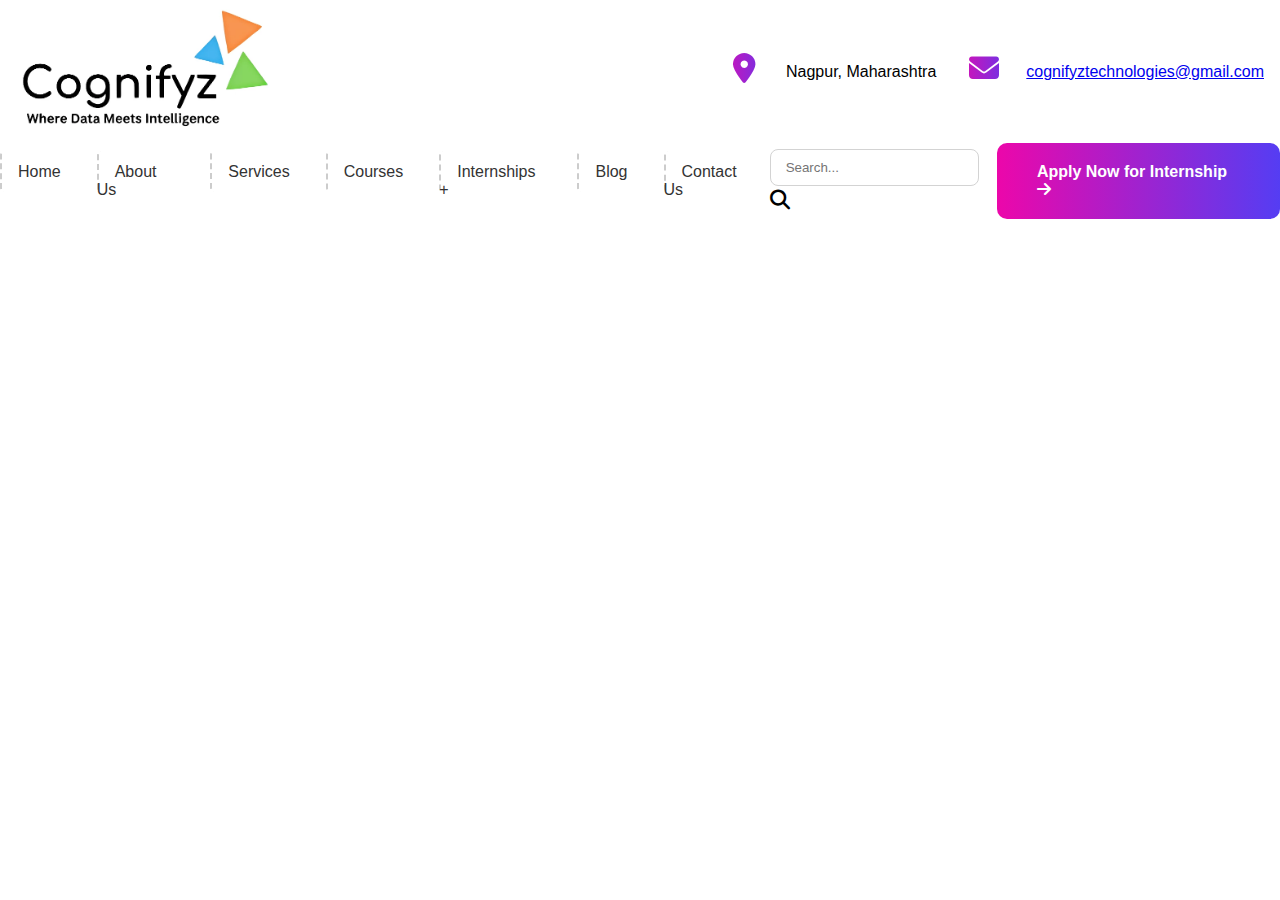
==== Level3Task2/index.html @ 8cdba587 "Add header and navigation bar structure and basic styling" ====
<!DOCTYPE html>
<html lang="en">

<head>
    <meta charset="UTF-8">
    <meta name="viewport" content="width=device-width, initial-width=1.0">
    <title>Cognifyz Intenship Program</title>
    <link rel="stylesheet" href="https://cdnjs.cloudflare.com/ajax/libs/font-awesome/6.7.2/css/all.min.css"
        integrity="sha512-Evv84Mr4kqVGRNSgIGL/F/aIDqQb7xQ2vcrdIwxfjThSH8CSR7PBEakCr51Ck+w+/U6swU2Im1vVX0SVk9ABhg=="
        crossorigin="anonymous" referrerpolicy="no-referrer" />


    <link rel="stylesheet" href="style.css">
</head>

<body>
    <header>
        <div class="main-content">
            <img class="main-logo" style="width: 18rem;" src="Assets/cognifyzLogo.png" alt="Cognifyz Logo">
            <div class="contact-info">
                <div class="location">
                    <i class="fa-solid fa-location-dot gradient-icon"></i>
                    <p>Nagpur, Maharashtra</p>
                </div>
                <div class="email">
                    <i class="fa-solid fa-envelope"></i>
                    <a href="mailto:cognifyztechnologies@gmail.com">cognifyztechnologies@gmail.com</a>
                </div>
            </div>
        </div>
        <nav>
            <ul>
                <li><a href="#">Home</a></li>
                <li><a href="#">About Us</a></li>
                <li><a href="#">Services</a></li>
                <li><a href="#">Courses</a></li>
                <li><a href="#">Internships +</a></li>
                <li><a href="#">Blog</a></li>
                <li><a href="#">Contact Us</a></li>
            </ul>

            <form class="search">
                <input type="text" placeholder="Search...">
                <button><i class="fa-solid fa-magnifying-glass"></i></button>
            </form>
            <div class="search-apply">
                <a href="#" class="apply-button">Apply Now for Internship <i class="fa-solid fa-arrow-right"></i></a>
            </div>
        </nav>
    </header>

    <script src="script.js"></script>
</body>

</html>
---- Level3Task2/style.css ----
* {
  padding: 0;
  margin: 0;
  box-shadow: border-box;
  font-family: Arial, sans-serif;
}

--root {
  --main-color: #f0f0f0;
  --secondary-color: #333;
  --font-size: 1rem;
  --font-size-large: 1.5rem;
  --logo-size: 3rem;
  --header-height: 4rem;
}

header {
  width: 100%;
}
header .main-content {
  width: 100%;
  display: flex;
  justify-content: space-between;
  align-items: center;
  flex-direction: row;
}
header .main-content img.main-logo {
  max-width: var(--logo-size);
  height: var(--logo-size);
}
header .main-content div.contact-info {
  width: -moz-fit-content;
  width: fit-content;
  display: flex;
  flex-direction: row;
  align-items: flex-end;
  justify-content: center;
  font-size: var(--font-size);
  color: var(--secondary-color);
}
header .main-content div.contact-info div.location,
header .main-content div.contact-info div.email {
  display: flex;
  flex-direction: row;
  align-items: center;
  justify-content: center;
  margin-right: 1rem;
  text-align: center;
}
header .main-content div.contact-info i {
  width: 4rem;
  height: 4rem;
  border-radius: 50%;
  background-color: rgba(183, 183, 183, 0.437);
  display: flex;
  align-items: center;
  justify-content: center;
  margin: 0 10px 0.5rem 0;
  font-size: 30px;
  background: linear-gradient(to left, #553df3, #ec07aa);
  -webkit-background-clip: text;
  -webkit-text-fill-color: transparent;
}
header nav {
  display: flex;
  align-items: center;
}
header nav ul {
  list-style: none;
  display: flex;
}
header nav ul li {
  margin-right: 20px;
}
header nav ul li:last-child {
  margin-right: 0;
}
header nav ul li a {
  text-decoration: none;
  color: #333;
  font-weight: 500;
  padding: 12px 16px;
  text-align: center;
  border-radius: 4px;
  transition: background-color 0.3s ease;
  border-left: 2px dashed #ccc;
}
header nav ul li a:hover {
  background-color: #f0f0f0;
  color: #007bff;
}
header nav ul li li:first-child a {
  border-left: none;
}
header nav ul a.active,
header nav ul a.current {
  background-color: #e0e0e0;
  color: #1a1a1a;
}
header nav form.search input {
  padding: 10px 15px;
  background-color: transparent;
  border-radius: 8px;
  border: 1px solid lightgray;
}
header nav form.search button {
  background-color: transparent;
  border: none;
}
header nav form.search button i {
  font-size: 20px;
  font-weight: 800;
  padding: 4px 0;
}
header nav .search-apply {
  padding: 20px 40px;
  border-radius: 10px;
  margin-left: auto;
  background: linear-gradient(to left, #553df3, #ec07aa);
}
header nav .search-apply a {
  color: white;
  text-decoration: none;
  font-weight: 600;
}

/* Optional: Responsive Adjustments */
@media (max-width: 768px) {
  nav ul {
    flex-direction: column; /* Stack list items vertically on smaller screens */
    align-items: flex-start; /* Align to the left */
  }
  nav li {
    margin-right: 0;
    margin-bottom: 10px; /* Add spacing between vertical items */
  }
}/*# sourceMappingURL=style.css.map */
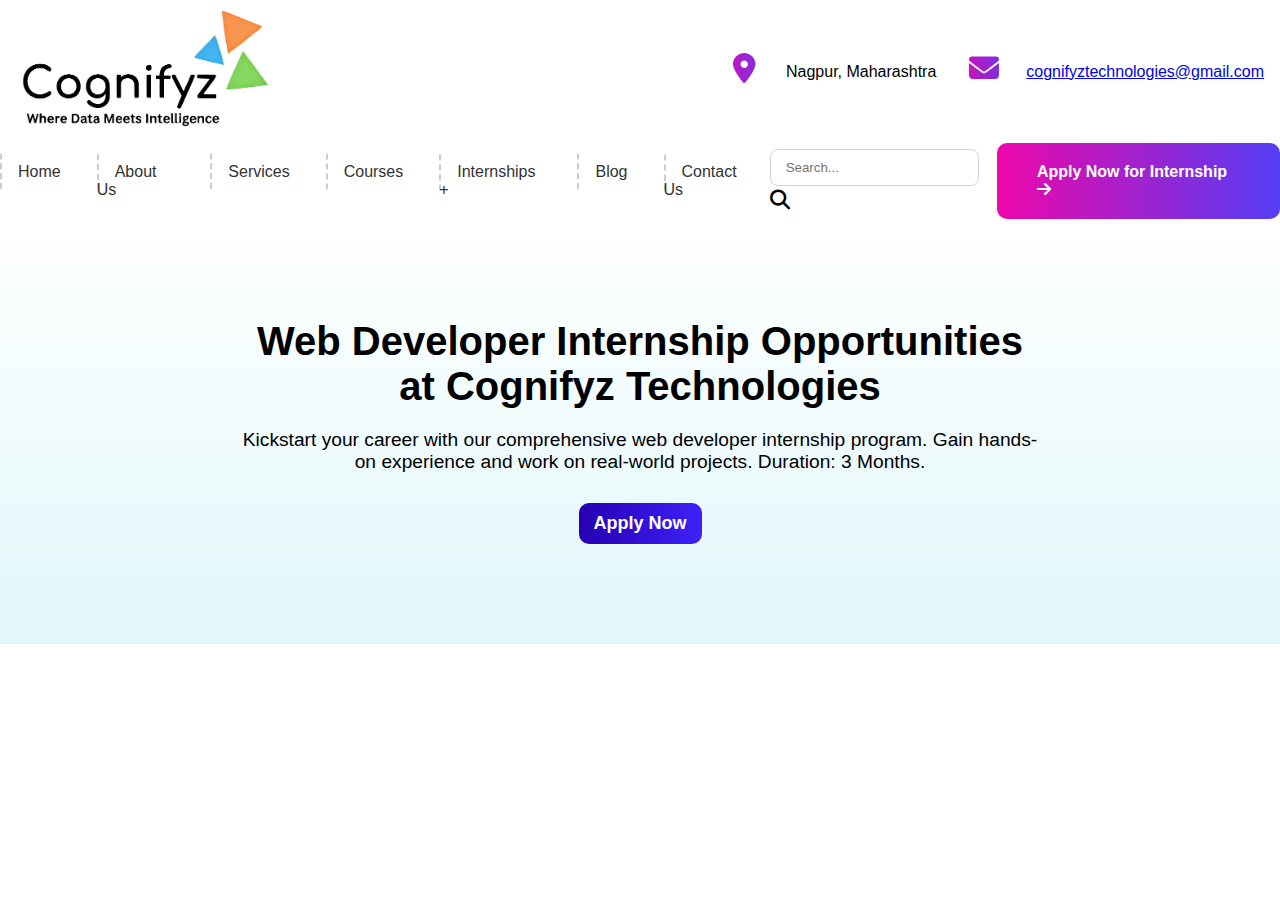
==== commit af7944ad: "create simple section for apply internship using form to apply button" ====
--- a/Level3Task2/index.html
+++ b/Level3Task2/index.html
@@ -49,6 +49,36 @@
         </nav>
     </header>
 
+    <section class="WebInternship">
+        <div class="WebInternship-content">
+            <h1>Web Developer Internship Opportunities at Cognifyz Technologies</h1>
+            <p>Kickstart your career with our comprehensive web developer internship program. Gain hands-on experience
+                and work on real-world projects. Duration: 3 Months.</p>
+            <button class="appleBtn"><a href="#" class="cta-button" id="apply-button">Apply Now</a></button>
+
+            <form id="appleForm" class="hide">
+                <label for="fullName">Full Name:</label>
+                <input type="text" id="fullName" name="fullName" required>
+
+                <label for="email">Email:</label>
+                <input type="email" id="email" name="email" required>
+
+                <label for="mobileNum">Mobile Number:</label>
+                <input type="tel" id="mobileNum" name="mobileNum" required>
+
+                <label for="gender">Gender:</label>
+                <select id="gender" name="gender" required>
+                    <option value="">Select Gender</option>
+                    <option value="male">Male</option>
+                    <option value="female">Female</option>
+                    <option value="other">Other</option>
+                </select>
+
+                <input type="submit" value="Submit">
+            </form>
+        </div>
+    </section>
+
     <script src="script.js"></script>
 </body>
 
--- a/Level3Task2/style.css
+++ b/Level3Task2/style.css
@@ -134,4 +134,81 @@
     margin-right: 0;
     margin-bottom: 10px; /* Add spacing between vertical items */
   }
+}
+section.WebInternship {
+  background: linear-gradient(360deg, #e0f7fa, #ffffff);
+  padding: 100px 40px;
+  text-align: center;
+}
+section.WebInternship .WebInternship-content {
+  max-width: 800px;
+  margin: 0 auto;
+}
+section.WebInternship .WebInternship-content .appleBtn {
+  padding: 10px 15px;
+  background: linear-gradient(to left, #3e21f8, #2700b2);
+  border: none;
+  border-radius: 10px;
+}
+section.WebInternship .WebInternship-content .appleBtn a {
+  text-decoration: none;
+  color: white;
+  font-size: 18px;
+  font-weight: 600;
+  text-align: center;
+}
+section.WebInternship .WebInternship-content .appleBtn:hover {
+  transform: scale(1.05);
+  box-shadow: 0 0 10px gray;
+}
+section.WebInternship h1 {
+  font-size: 2.5em;
+  margin-bottom: 20px;
+}
+section.WebInternship p {
+  font-size: 1.2em;
+  margin-bottom: 30px;
+}
+section.WebInternship .hide {
+  display: none;
+  visibility: hidden;
+}
+section.WebInternship form#appleForm {
+  background: linear-gradient(to left, #553df3, #ec07aa);
+  padding: 20px;
+  border-radius: 8px;
+  box-shadow: 0 2px 4px rgba(0, 0, 0, 0.1);
+  width: 300px;
+  position: fixed;
+  top: 20%;
+  left: 40%;
+}
+section.WebInternship form#appleForm label {
+  display: block;
+  margin-bottom: 8px;
+  color: white;
+}
+section.WebInternship form#appleForm input[type=text],
+section.WebInternship form#appleForm input[type=email],
+section.WebInternship form#appleForm input[type=tel],
+section.WebInternship form#appleForm select {
+  width: calc(100% - 12px);
+  padding: 10px;
+  margin-bottom: 15px;
+  border: 1px solid #ddd;
+  background-color: transparent;
+  border-radius: 4px;
+  box-sizing: border-box;
+}
+section.WebInternship form#appleForm input[type=submit] {
+  background-color: #007bff;
+  color: white;
+  padding: 10px 15px;
+  border: none;
+  border-radius: 4px;
+  cursor: pointer;
+  width: 100%;
+}
+section.WebInternship form#appleForm input[type=submit]:hover {
+  background-color: #0056b3;
 }/*# sourceMappingURL=style.css.map */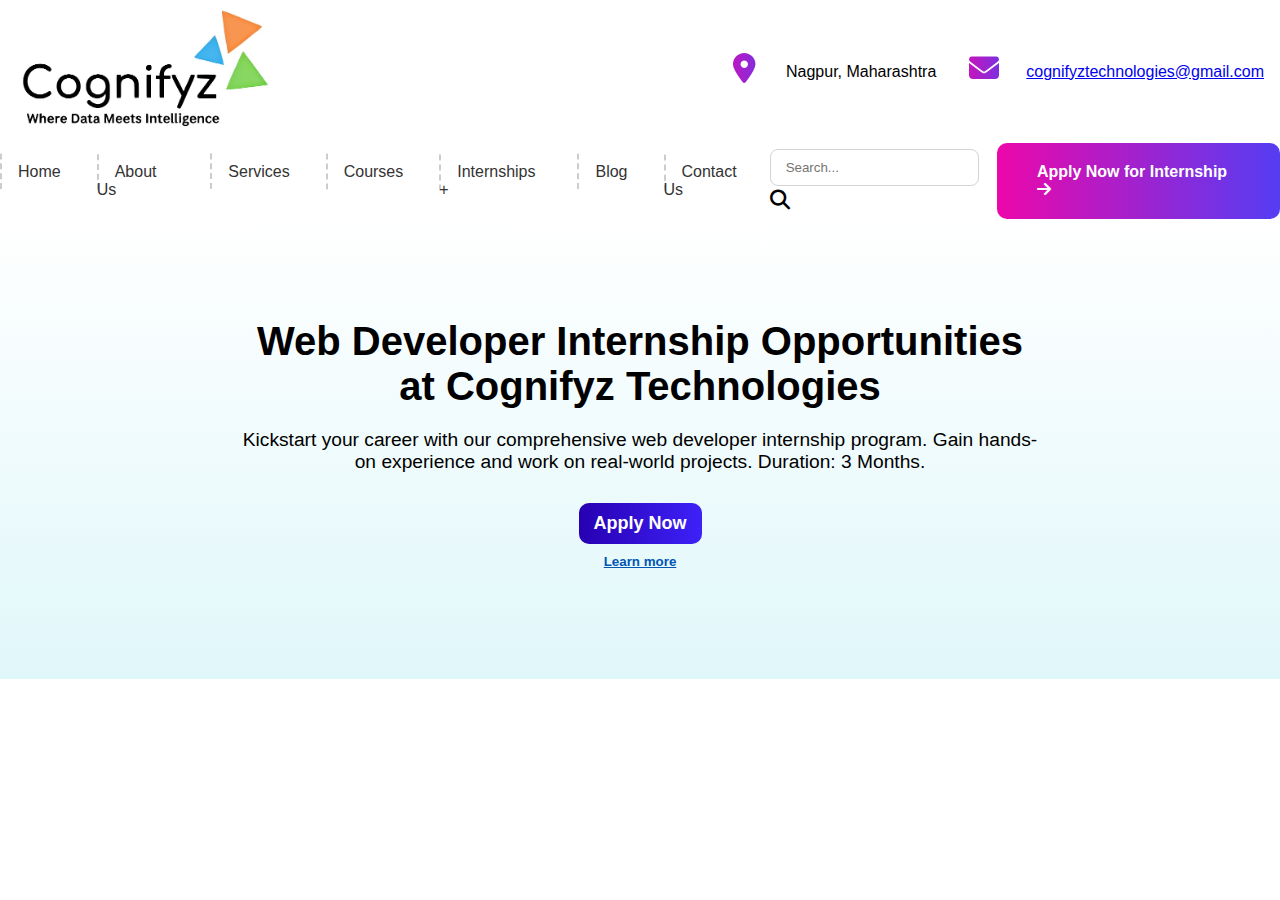
==== commit 6ab8b7ae: "Add highlights and Qualifications for internship and also add learn more button" ====
--- a/Level3Task2/index.html
+++ b/Level3Task2/index.html
@@ -74,8 +74,37 @@
                     <option value="other">Other</option>
                 </select>
 
-                <input type="submit" value="Submit">
+                <button type="submit" value="Submit" onclick="subFormData()">Submit</button>
             </form>
+        </div>
+        <button id="learnMoreBtn">Learn more</button>
+    </section>
+
+    <section class="moreInfo" id="moreInfo">
+        <div class="col">
+            <div class="highlights">
+                <h2>Internship Highlights</h2>
+                <ul>
+                    <li>Real-world project experience</li>
+                    <li>Mentorship from industry experts</li>
+                    <li>Opportunity to learn cutting-edge technologies</li>
+                    <li>Collaborative work environment</li>
+                    <li>Potential for future employment</li>
+                </ul>
+            </div>
+        </div>
+        <div class="col">
+            <div class="qualifications">
+                <h2>Qualifications</h2>
+                <p>We are looking for passionate individuals with:</p>
+                <ul>
+                    <li>Basic understanding of HTML, CSS, and JavaScript</li>
+                    <li>Familiarity with front-end frameworks (e.g., React, Angular) is a plus</li>
+                    <li>Problem-solving skills</li>
+                    <li>Strong desire to learn and grow</li>
+                    <li>Teamwork and communication skills</li>
+                </ul>
+            </div>
         </div>
     </section>
 
--- a/Level3Task2/style.css
+++ b/Level3Task2/style.css
@@ -16,6 +16,7 @@
 
 header {
   width: 100%;
+  /* //navbar style end */
 }
 header .main-content {
   width: 100%;
@@ -127,12 +128,15 @@
 /* Optional: Responsive Adjustments */
 @media (max-width: 768px) {
   nav ul {
-    flex-direction: column; /* Stack list items vertically on smaller screens */
-    align-items: flex-start; /* Align to the left */
+    flex-direction: column;
+    /* Stack list items vertically on smaller screens */
+    align-items: flex-start;
+    /* Align to the left */
   }
   nav li {
     margin-right: 0;
-    margin-bottom: 10px; /* Add spacing between vertical items */
+    margin-bottom: 10px;
+    /* Add spacing between vertical items */
   }
 }
 section.WebInternship {
@@ -200,7 +204,7 @@
   border-radius: 4px;
   box-sizing: border-box;
 }
-section.WebInternship form#appleForm input[type=submit] {
+section.WebInternship form#appleForm button[type=submit] {
   background-color: #007bff;
   color: white;
   padding: 10px 15px;
@@ -211,4 +215,62 @@
 }
 section.WebInternship form#appleForm input[type=submit]:hover {
   background-color: #0056b3;
+}
+section.WebInternship #learnMoreBtn {
+  border: none;
+  background-color: transparent;
+  color: #0056b3;
+  text-decoration: underline;
+  font-weight: bold;
+  margin: 10px auto;
+}
+section.WebInternship #learnMoreBtn:hover {
+  color: red;
+  text-decoration: underline;
+  font-weight: bold;
+}
+
+section.moreInfo {
+  width: 80%;
+  display: flex;
+  flex-direction: row;
+  padding: 5%;
+  background: linear-gradient(360deg, #ffffff, #e0f7fa);
+  text-align: center;
+  visibility: hidden;
+  position: fixed;
+  top: 5%;
+  left: 5%;
+}
+section.moreInfo div.col {
+  width: 50%;
+}
+section.moreInfo div.col .highlights,
+section.moreInfo div.col .qualifications {
+  padding: 60px 40px;
+  max-width: 50%;
+  margin: 0 auto;
+  transition: all 0.8s;
+  border-radius: 1rem;
+}
+section.moreInfo div.col .highlights:hover,
+section.moreInfo div.col .qualifications:hover {
+  /* border: 1px solid lightgray; */
+  box-shadow: 0 0 10px gray;
+  transform: scale(1.05);
+}
+section.moreInfo div.col .highlights h2,
+section.moreInfo div.col .qualifications h2 {
+  text-align: center;
+  margin-bottom: 30px;
+}
+section.moreInfo div.col .highlights ul,
+section.moreInfo div.col .qualifications ul {
+  list-style: none;
+  padding: 0;
+}
+section.moreInfo div.col .highlights li,
+section.moreInfo div.col .qualifications li {
+  margin-bottom: 10px;
+  font-size: 1.1em;
 }/*# sourceMappingURL=style.css.map */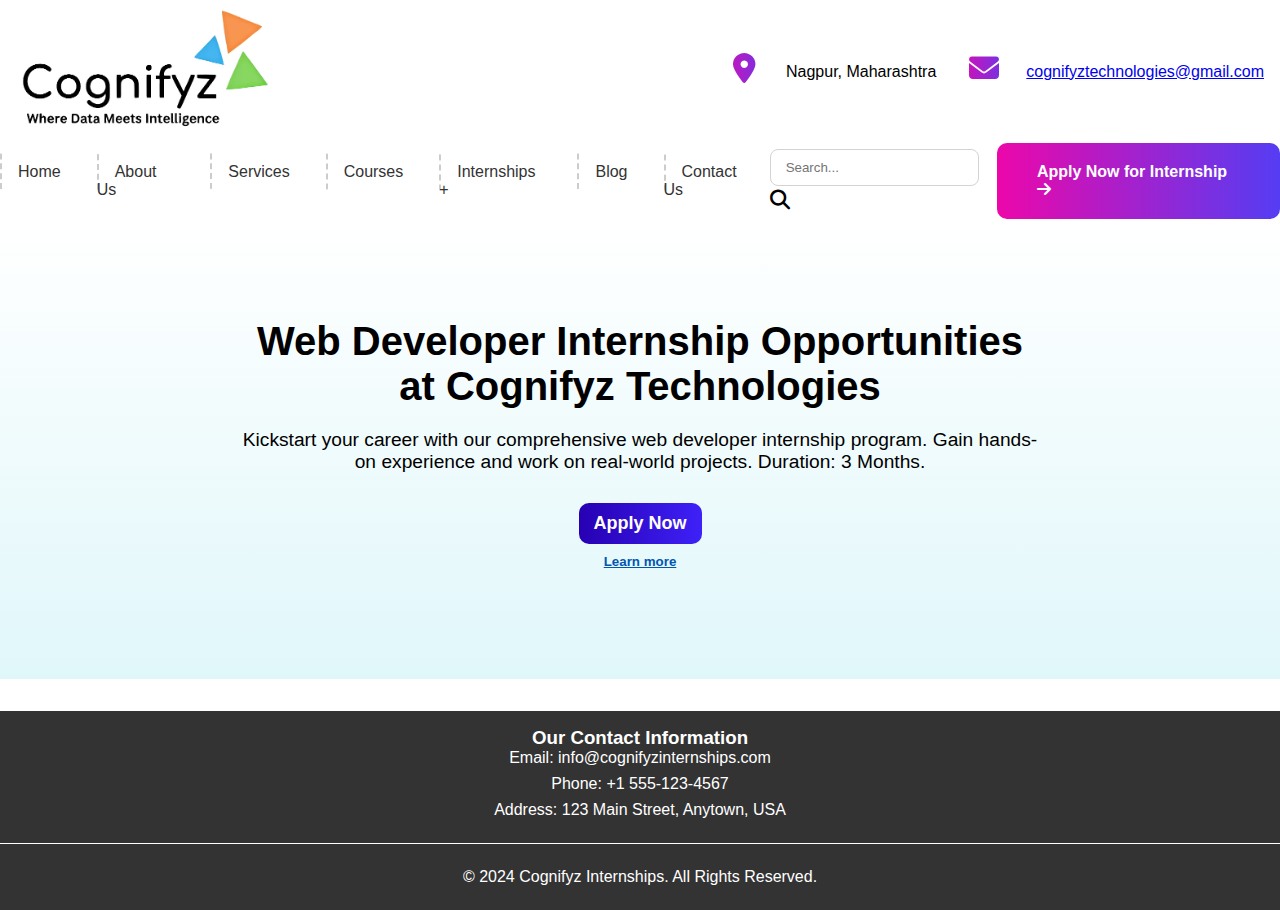
==== commit 6354b033: "add before task footer section in current task" ====
--- a/Level3Task2/index.html
+++ b/Level3Task2/index.html
@@ -108,6 +108,16 @@
         </div>
     </section>
 
+    <footer>
+        <div class="footer-info">
+            <h3>Our Contact Information</h3>
+            <p>Email: info@cognifyzinternships.com</p>
+            <p>Phone: +1 555-123-4567</p>
+            <p>Address: 123 Main Street, Anytown, USA</p>
+        </div>
+        <p class="copyRight">&copy; 2024 Cognifyz Internships. All Rights Reserved.</p>
+    </footer>
+
     <script src="script.js"></script>
 </body>
 
--- a/Level3Task2/style.css
+++ b/Level3Task2/style.css
@@ -273,4 +273,23 @@
 section.moreInfo div.col .qualifications li {
   margin-bottom: 10px;
   font-size: 1.1em;
+}
+
+footer {
+  width: 100%;
+  background-color: #333;
+  color: white;
+  text-align: center;
+}
+footer .footer-info {
+  margin-top: 2rem;
+  text-align: center;
+  padding: 1rem;
+}
+footer .footer-info p {
+  margin-bottom: 0.5rem;
+}
+footer .copyRight {
+  padding: 1.5rem;
+  border-top: 1px solid white;
 }/*# sourceMappingURL=style.css.map */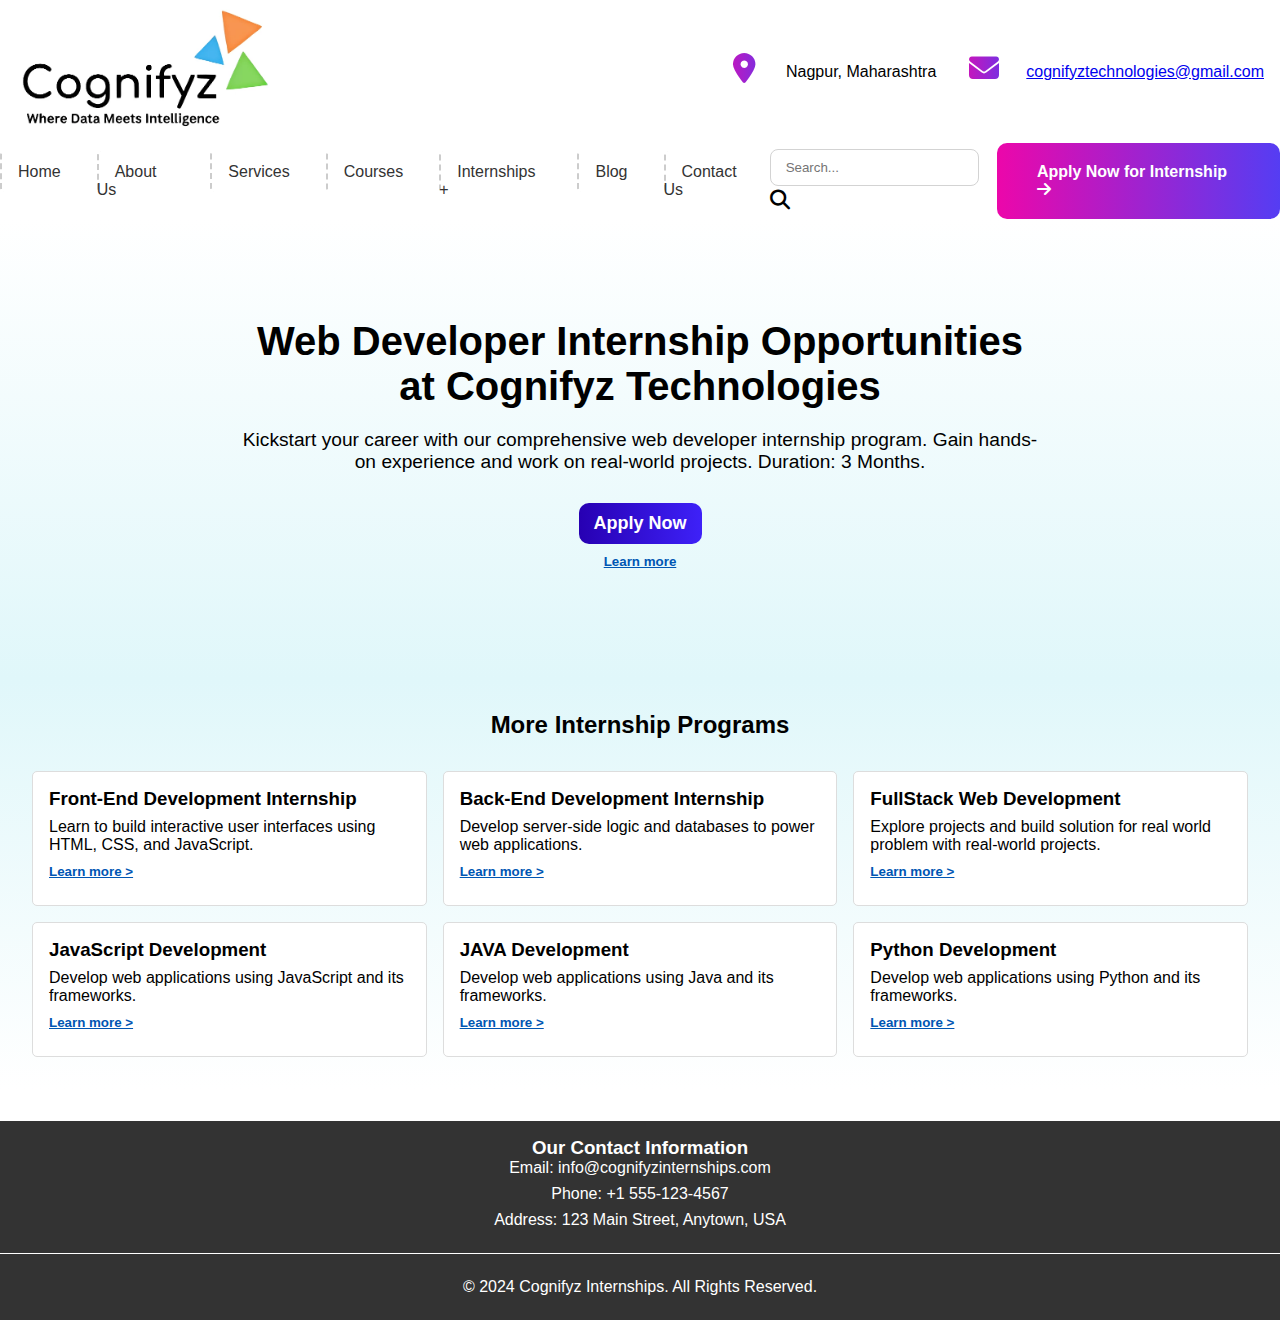
==== commit 05e28ef8: "Add more intership program in web development related" ====
--- a/Level3Task2/index.html
+++ b/Level3Task2/index.html
@@ -106,6 +106,45 @@
                 </ul>
             </div>
         </div>
+        <div class="continueDiv">
+            <button class="continueBtn" id="continueBtn"><i class="fa-solid fa-arrow-right"></i> </button>
+        </div>
+    </section>
+
+    <section class="moreInternships" id="moreInternships">
+        <h2>More Internship Programs</h2>
+        <div class="internship-grid">
+            <div class="internship-card">
+                <h3>Front-End Development Internship</h3>
+                <p>Learn to build interactive user interfaces using HTML, CSS, and JavaScript.</p>
+                <button id="mlearnMoreBtn" onclick="internshipInfo()">Learn more ></button>
+            </div>
+            <div class="internship-card">
+                <h3>Back-End Development Internship</h3>
+                <p>Develop server-side logic and databases to power web applications.</p>
+                <button id="mlearnMoreBtn" onclick="internshipInfo()">Learn more ></button>
+            </div>
+            <div class="internship-card">
+                <h3>FullStack Web Development</h3>
+                <p>Explore projects and build solution for real world problem with real-world projects.</p>
+                <button id="mlearnMoreBtn" onclick="internshipInfo()">Learn more ></button>
+            </div>
+            <div class="internship-card">
+                <h3>JavaScript Development</h3>
+                <p>Develop web applications using JavaScript and its frameworks.</p>
+                <button id="mlearnMoreBtn" onclick="internshipInfo()">Learn more ></button>
+            </div>
+            <div class="internship-card">
+                <h3>JAVA Development</h3>
+                <p>Develop web applications using Java and its frameworks.</p>
+                <button id="mlearnMoreBtn" onclick="internshipInfo()">Learn more ></button>
+            </div>
+            <div class="internship-card">
+                <h3>Python Development</h3>
+                <p>Develop web applications using Python and its frameworks.</p>
+                <button id="mlearnMoreBtn" onclick="internshipInfo()">Learn more ></button>
+            </div>
+        </div>
     </section>
 
     <footer>
--- a/Level3Task2/style.css
+++ b/Level3Task2/style.css
@@ -235,6 +235,7 @@
   display: flex;
   flex-direction: row;
   padding: 5%;
+  z-index: 1;
   background: linear-gradient(360deg, #ffffff, #e0f7fa);
   text-align: center;
   visibility: hidden;
@@ -274,6 +275,71 @@
   margin-bottom: 10px;
   font-size: 1.1em;
 }
+section.moreInfo .continueDiv {
+  position: relative;
+}
+section.moreInfo .continueDiv .continueBtn {
+  position: absolute;
+  top: 40%;
+  right: 1rem;
+  width: 2rem;
+  border: 2px dashed orange;
+  height: 2rem;
+  border-radius: 50%;
+}
+section.moreInfo .continueDiv .continueBtn:hover {
+  transform: scale(1.05);
+}
+section.moreInfo .continueDiv .continueBtn i {
+  font-size: 20px;
+  color: orangered;
+}
+
+.moreInternships {
+  background: linear-gradient(360deg, #ffffff, #e0f7fa);
+  padding: 2rem;
+  text-align: center;
+}
+.moreInternships .internship-grid {
+  display: grid;
+  grid-template-columns: repeat(auto-fit, minmax(30%, 1fr));
+  gap: 1rem;
+  margin-top: 2rem;
+}
+.moreInternships .internship-grid .internship-card {
+  border: 1px solid #ddd;
+  border-radius: 5px;
+  padding: 1rem;
+  text-align: left;
+  background-image: linear-gradient(to bottom right, #fff, #fff);
+  transition-property: background-image, -webkit-backdrop-filter;
+  transition-property: background-image, backdrop-filter;
+  transition-property: background-image, backdrop-filter, -webkit-backdrop-filter;
+  transition: all 0.8s;
+}
+.moreInternships .internship-grid .internship-card h3 {
+  margin-bottom: 0.5rem;
+}
+.moreInternships .internship-grid .internship-card:hover {
+  background-image: linear-gradient(to bottom right, rgba(210, 15, 181, 0.6784313725), rgba(179, 26, 196, 0.6784313725), rgba(139, 41, 216, 0.6784313725));
+  color: #fff;
+  -webkit-backdrop-filter: blur(10px);
+          backdrop-filter: blur(10px);
+  transform: scale(1.05);
+}
+.moreInternships .internship-grid #mlearnMoreBtn {
+  border: none;
+  background-color: transparent;
+  color: #0056b3;
+  text-decoration: underline;
+  font-weight: bold;
+  margin: 10px auto;
+}
+.moreInternships .internship-grid #mlearnMoreBtn:hover {
+  color: red;
+  text-decoration: underline;
+  font-weight: bold;
+}
 
 footer {
   width: 100%;
